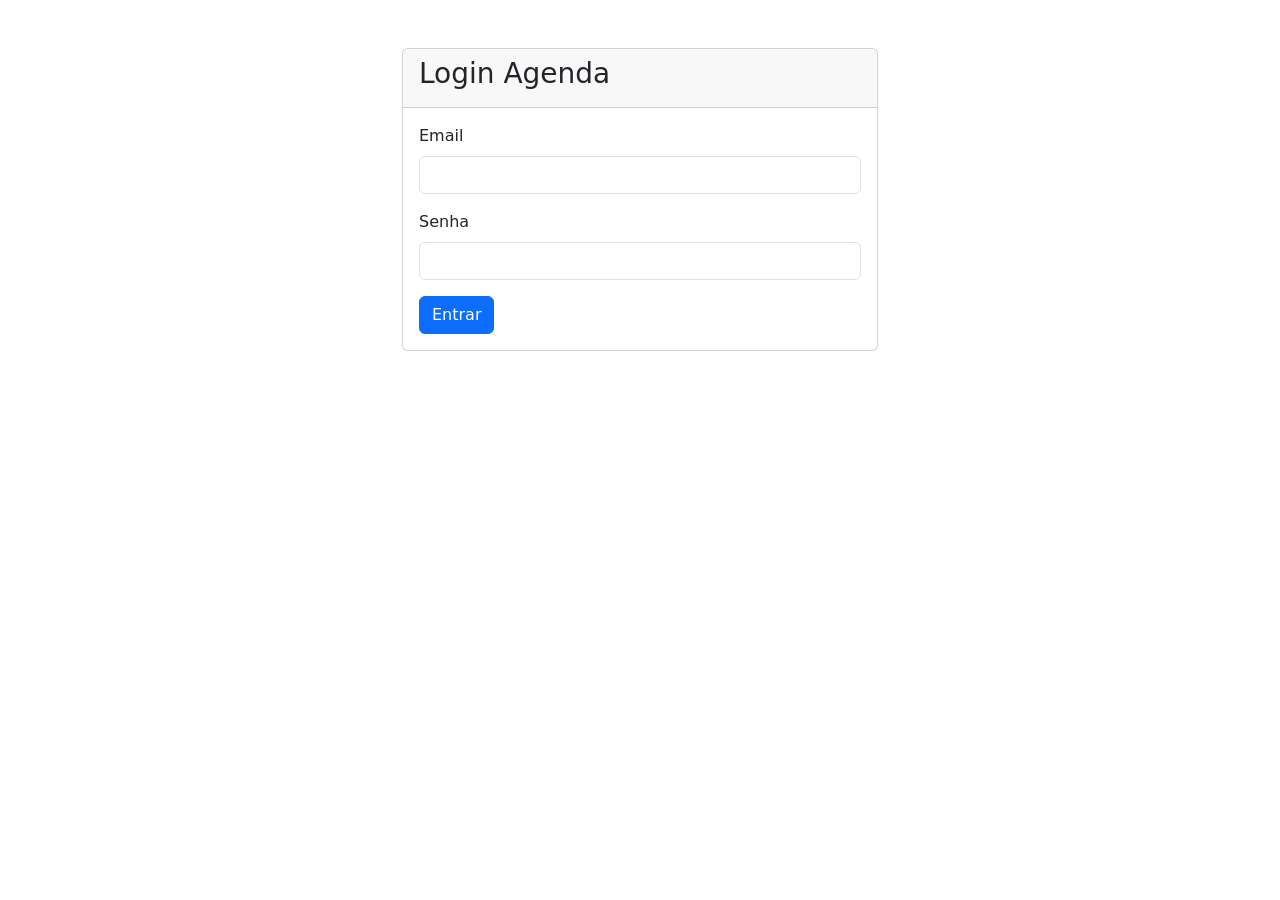
==== agenda/agenda/src/main/resources/static/login.html @ cbc2d209 "Resolvido redirect // firebase admin configurado // agenda funcionando, falta adicionar os requisito" ====
<!DOCTYPE html>
<html>
<head>
    <title>Login</title>
    <link href="https://cdn.jsdelivr.net/npm/bootstrap@5.3.3/dist/css/bootstrap.min.css" rel="stylesheet">
</head>
<body>
<div class="container mt-5" style="max-width: 500px;">
    <div class="card">
        <div class="card-header"><h3>Login Agenda</h3></div>
        <div class="card-body">
            <form id="login-form">
                <div id="error-message" class="alert alert-danger d-none">E-mail ou senha inválidos.</div>
                <div class="mb-3">
                    <label for="email" class="form-label">Email</label>
                    <input type="email" class="form-control" id="email" required>
                </div>
                <div class="mb-3">
                    <label for="password" class="form-label">Senha</label>
                    <input type="password" class="form-control" id="password" required>
                </div>
                <button type="submit" class="btn btn-primary">Entrar</button>
            </form>
        </div>
    </div>
</div>
<script>
    document.getElementById('login-form').addEventListener('submit', async function(event) {
        event.preventDefault();
        const email = document.getElementById('email').value;
        const password = document.getElementById('password').value;
        const errorDiv = document.getElementById('error-message');
        errorDiv.classList.add('d-none'); // Esconde o erro

        try {
            const response = await fetch('/api/auth/login', {
                method: 'POST',
                headers: { 'Content-Type': 'application/json' },
                body: JSON.stringify({ email, password })
            });

            if (!response.ok) throw new Error('Credenciais inválidas');
            
            const data = await response.json();
            // Salva o token no sessionStorage (dura enquanto a aba estiver aberta)
            sessionStorage.setItem('idToken', data.idToken);
            // Redireciona para a página da agenda
            window.location.href = '/agenda.html';

        } catch (error) {
            console.error(error);
            errorDiv.classList.remove('d-none'); // Mostra o erro
        }
    });
</script>
</body>
</html>
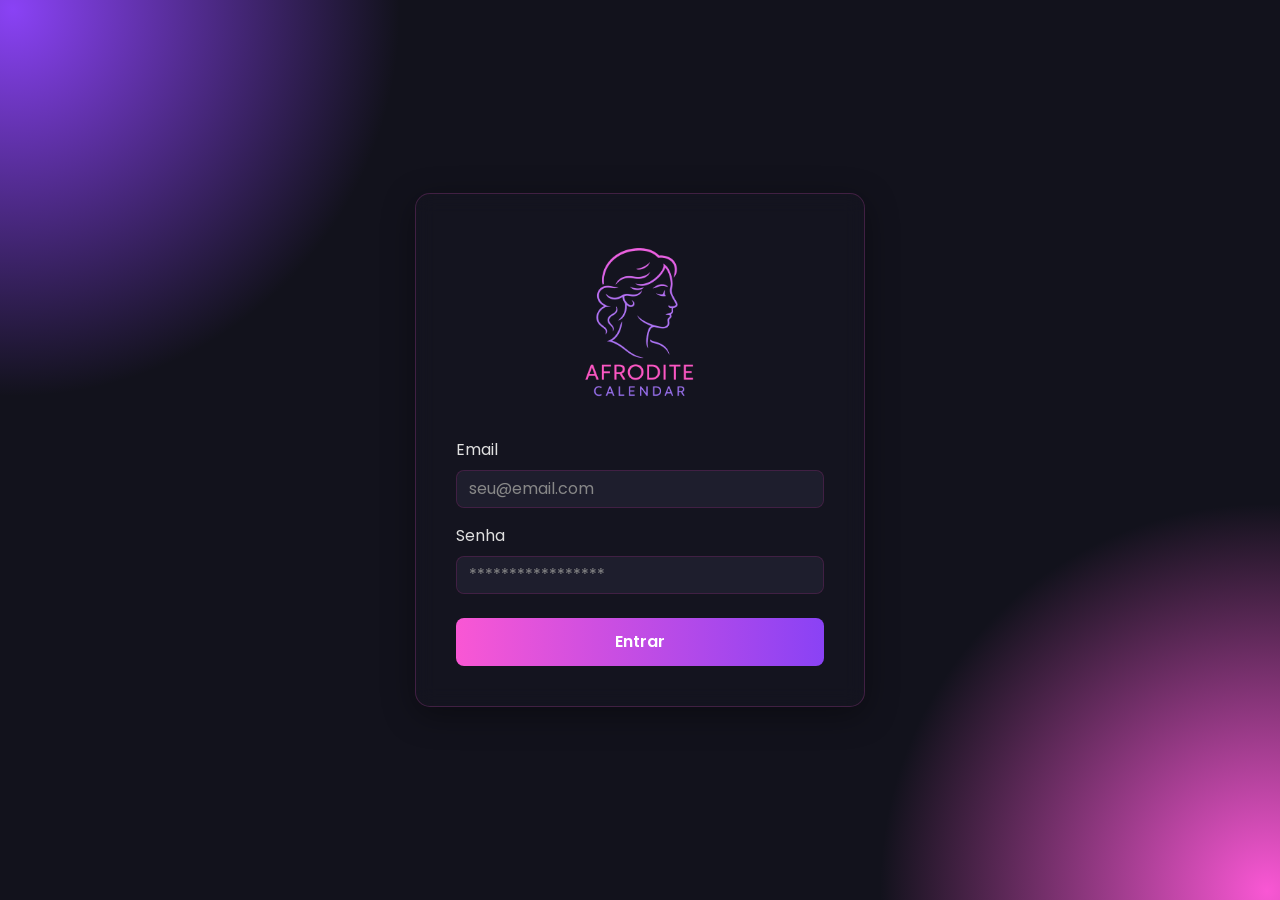
==== commit 1a432cd5: "Estilizando a interface web e dividindo as paginas por requisitos. Iniciada a criação dos diagramas " ====
--- a/agenda/agenda/src/main/resources/static/login.html
+++ b/agenda/agenda/src/main/resources/static/login.html
@@ -1,36 +1,127 @@
 <!DOCTYPE html>
-<html>
+<html lang="pt-br">
 <head>
-    <title>Login</title>
+    <title>Afrodite Calendar - Login</title>
+    <meta charset="UTF-8">
+    <meta name="viewport" content="width=device-width, initial-scale=1.0">
+    
+    <link rel="icon" type="image/x-icon" href="/favicon.ico">
+    
     <link href="https://cdn.jsdelivr.net/npm/bootstrap@5.3.3/dist/css/bootstrap.min.css" rel="stylesheet">
+    <link rel="preconnect" href="https://fonts.googleapis.com">
+    <link rel="preconnect" href="https://fonts.gstatic.com" crossorigin>
+    <link href="https://fonts.googleapis.com/css2?family=Poppins:wght@300;400;600&display=swap" rel="stylesheet">
+    <style>
+        :root {
+            --primary-glow-color: #f957d4;
+            --secondary-glow-color: #8a42f5;
+            --dark-bg: #12121c;
+            --card-bg: rgba(22, 22, 34, 0.6);
+            --text-color: #e0e0e0;
+            --border-color: rgba(249, 87, 212, 0.2);
+            --input-bg: #1e1e2d;
+        }
+
+        body {
+            font-family: 'Poppins', sans-serif;
+            background-color: var(--dark-bg);
+            background-image: radial-gradient(circle at 1% 1%, var(--secondary-glow-color), transparent 25%), radial-gradient(circle at 99% 99%, var(--primary-glow-color), transparent 25%);
+            background-size: 100% 100%;
+            background-repeat: no-repeat;
+            color: var(--text-color);
+            display: flex;
+            justify-content: center;
+            align-items: center;
+            min-height: 100vh;
+        }
+
+        .login-card {
+            background-color: var(--card-bg);
+            border: 1px solid var(--border-color);
+            border-radius: 15px;
+            backdrop-filter: blur(10px);
+            -webkit-backdrop-filter: blur(10px); 
+            box-shadow: 0 8px 32px 0 rgba(0, 0, 0, 0.37);
+            padding: 2.5rem;
+            max-width: 450px;
+            width: 100%;
+        }
+
+        .logo-img {
+            display: block;
+            max-width: 180px; 
+            margin: 0 auto 1.5rem auto; 
+        }
+
+        .form-control {
+            background-color: var(--input-bg);
+            border: 1px solid var(--border-color);
+            color: var(--text-color);
+            border-radius: 8px;
+        }
+
+        .form-control:focus {
+            background-color: var(--input-bg);
+            color: var(--text-color);
+            border-color: var(--primary-glow-color);
+            box-shadow: 0 0 15px rgba(249, 87, 212, 0.4);
+        }
+
+        .form-control::placeholder {
+            color: #888;
+        }
+
+        .btn-primary {
+            background: linear-gradient(90deg, var(--primary-glow-color), var(--secondary-glow-color));
+            border: none;
+            border-radius: 8px;
+            font-weight: 600;
+            width: 100%;
+            padding: 12px;
+            transition: all 0.3s ease;
+        }
+
+        .btn-primary:hover, .btn-primary:focus {
+            transform: translateY(-2px);
+            box-shadow: 0 4px 20px rgba(249, 87, 212, 0.5);
+        }
+
+        #error-message {
+            background-color: rgba(255, 82, 82, 0.2);
+            color: #ff8a8a;
+            border-color: rgba(255, 82, 82, 0.5);
+            text-align: center;
+        }
+    </style>
 </head>
 <body>
-<div class="container mt-5" style="max-width: 500px;">
-    <div class="card">
-        <div class="card-header"><h3>Login Agenda</h3></div>
-        <div class="card-body">
-            <form id="login-form">
-                <div id="error-message" class="alert alert-danger d-none">E-mail ou senha inválidos.</div>
-                <div class="mb-3">
-                    <label for="email" class="form-label">Email</label>
-                    <input type="email" class="form-control" id="email" required>
-                </div>
-                <div class="mb-3">
-                    <label for="password" class="form-label">Senha</label>
-                    <input type="password" class="form-control" id="password" required>
-                </div>
-                <button type="submit" class="btn btn-primary">Entrar</button>
-            </form>
-        </div>
+<div class="login-card">
+    <div class="card-header border-0 bg-transparent text-center">
+        <img src="./logo1.png" alt="Afrodite Calendar Logo" class="logo-img">
+    </div>
+    <div class="card-body">
+        <form id="login-form">
+            <div id="error-message" class="alert d-none">E-mail ou senha inválidos.</div>
+            <div class="mb-3">
+                <label for="email" class="form-label">Email</label>
+                <input type="email" class="form-control" id="email" required placeholder="seu@email.com">
+            </div>
+            <div class="mb-4">
+                <label for="password" class="form-label">Senha</label>
+                <input type="password" class="form-control" id="password" required placeholder="*****************">
+            </div>
+            <button type="submit" class="btn btn-primary">Entrar</button>
+        </form>
     </div>
 </div>
+
 <script>
     document.getElementById('login-form').addEventListener('submit', async function(event) {
         event.preventDefault();
         const email = document.getElementById('email').value;
         const password = document.getElementById('password').value;
         const errorDiv = document.getElementById('error-message');
-        errorDiv.classList.add('d-none'); // Esconde o erro
+        errorDiv.classList.add('d-none');
 
         try {
             const response = await fetch('/api/auth/login', {
@@ -42,16 +133,17 @@
             if (!response.ok) throw new Error('Credenciais inválidas');
             
             const data = await response.json();
-            // Salva o token no sessionStorage (dura enquanto a aba estiver aberta)
             sessionStorage.setItem('idToken', data.idToken);
-            // Redireciona para a página da agenda
-            window.location.href = '/agenda.html';
+            window.location.href = '/index.html';
 
         } catch (error) {
             console.error(error);
-            errorDiv.classList.remove('d-none'); // Mostra o erro
+            errorDiv.classList.remove('d-none');
         }
     });
 </script>
+
+<script src="https://cdn.jsdelivr.net/npm/bootstrap@5.3.3/dist/js/bootstrap.bundle.min.js"></script>
+
 </body>
 </html>
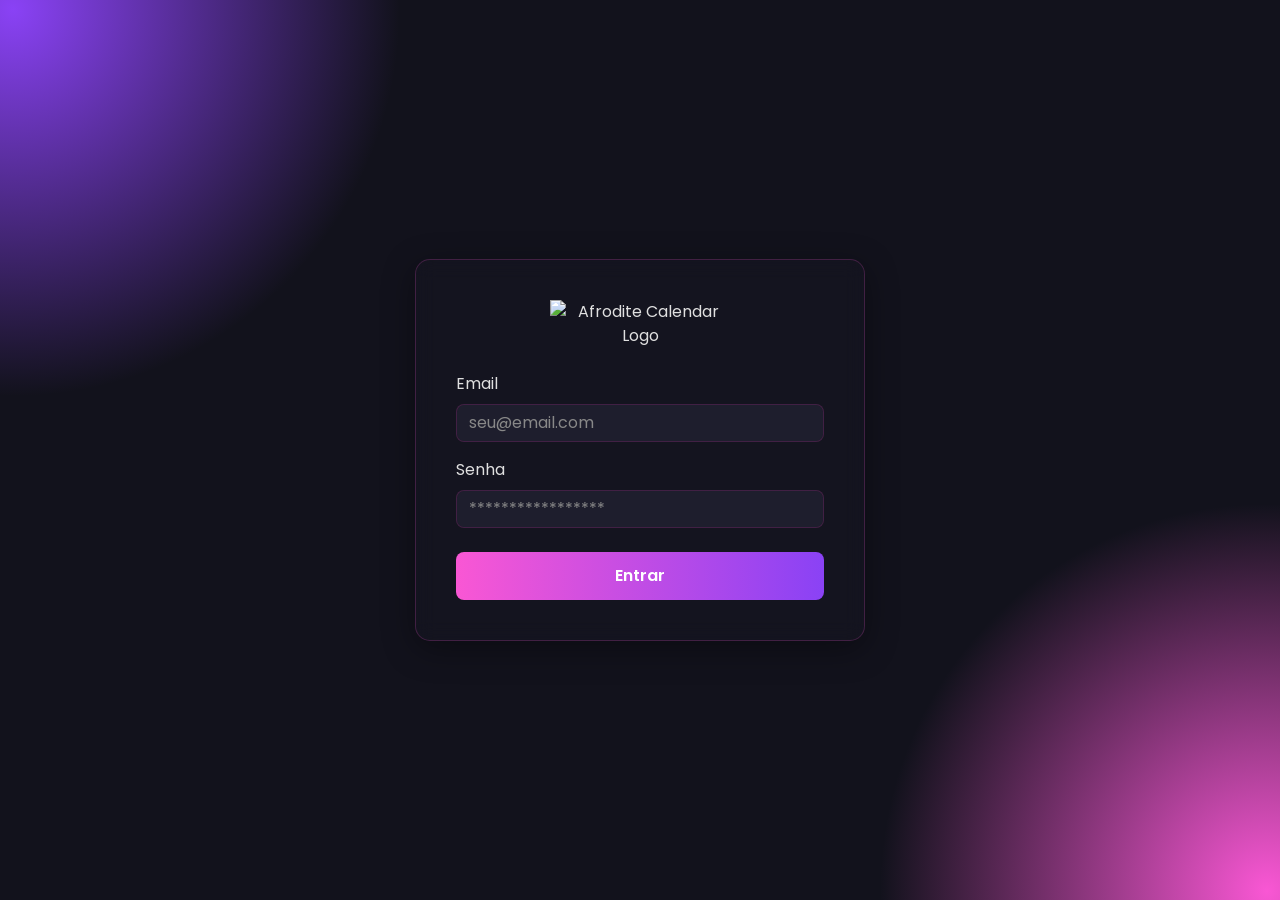
==== commit 3bc349c9: "Arquitetura de classes restauradas // testes restaurados // adicionada camada de service para lidar " ====
--- a/agenda/agenda/src/main/resources/static/login.html
+++ b/agenda/agenda/src/main/resources/static/login.html
@@ -97,7 +97,7 @@
 <body>
 <div class="login-card">
     <div class="card-header border-0 bg-transparent text-center">
-        <img src="./logo1.png" alt="Afrodite Calendar Logo" class="logo-img">
+        <img src="/logo1.png" alt="Afrodite Calendar Logo" class="logo-img">
     </div>
     <div class="card-body">
         <form id="login-form">
